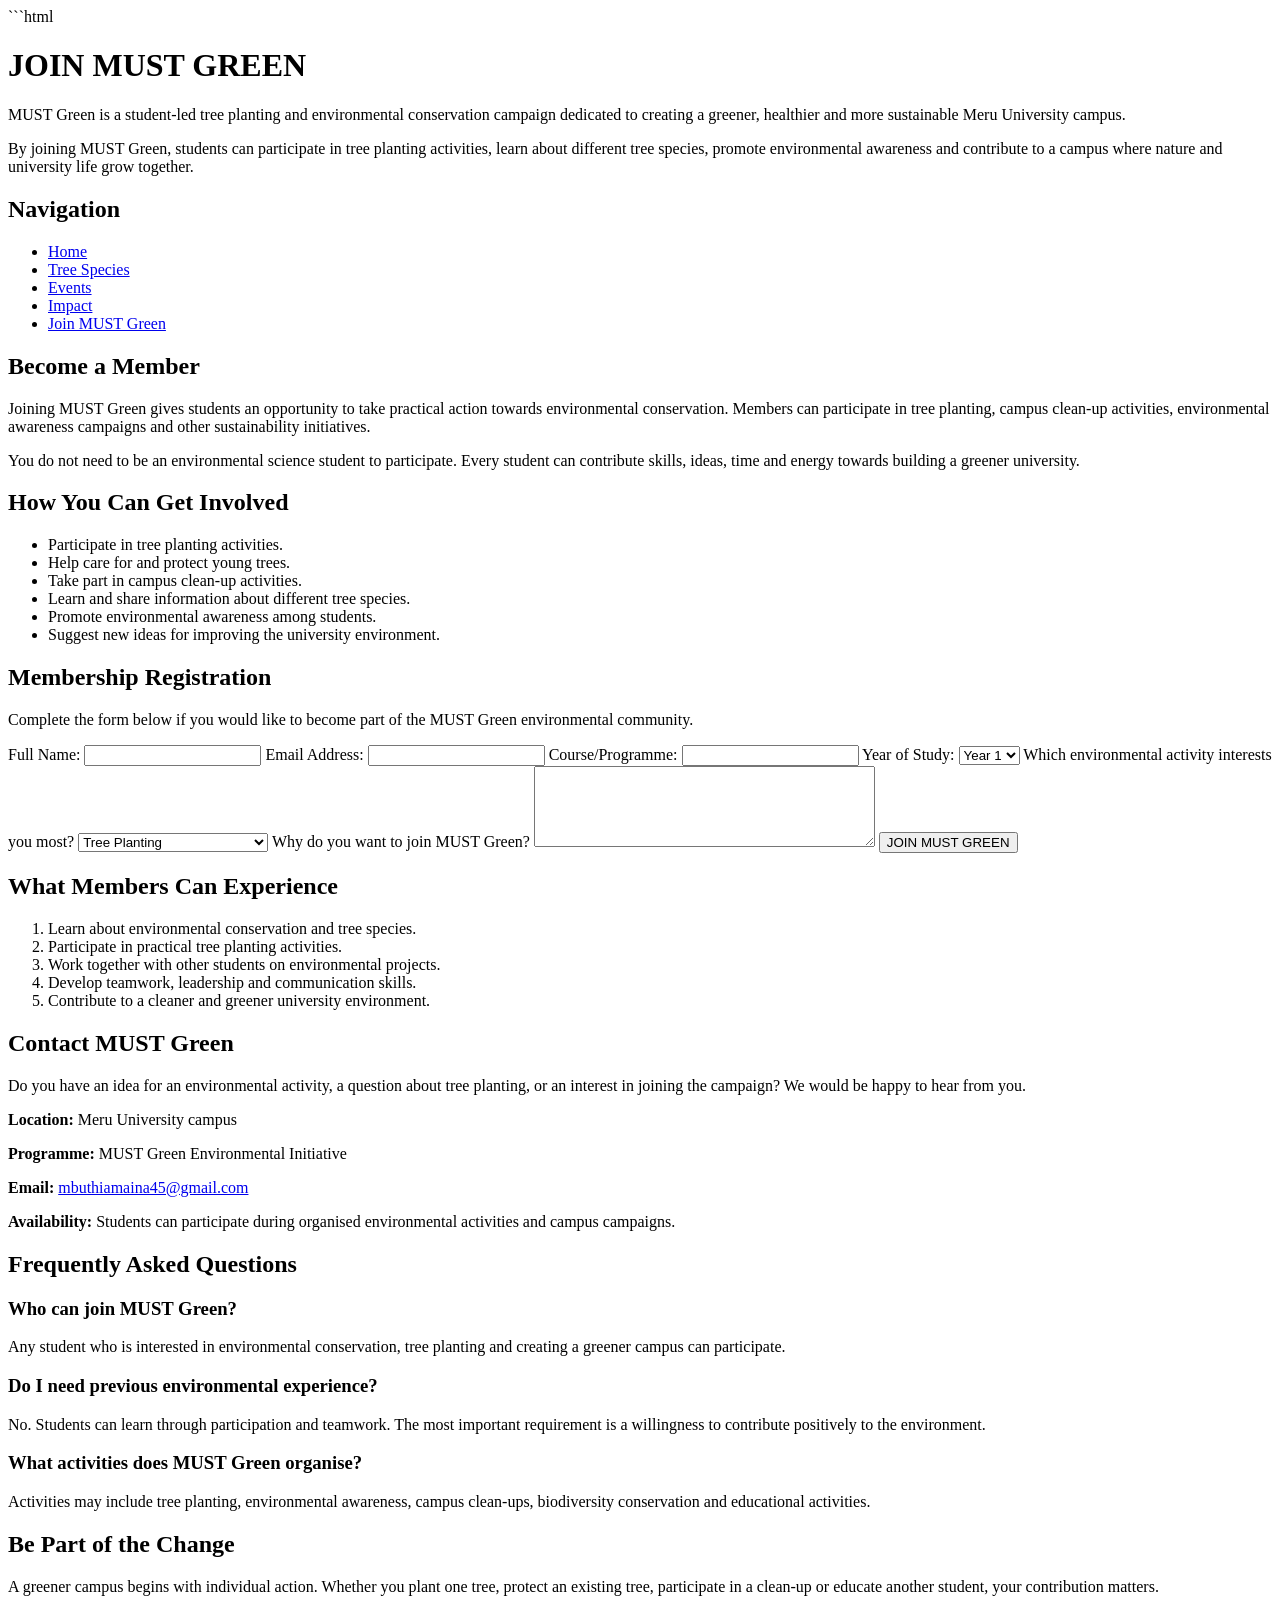
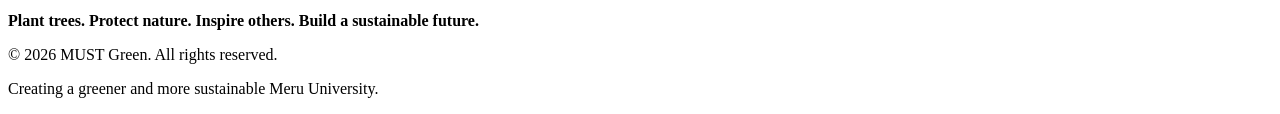
==== contact.html @ 53b5df97 "Add files via upload" ====
﻿```html
<!DOCTYPE html>
<!-- Tells the browser that this document uses HTML5 -->

<html lang="en">
<!-- The <html> element contains the entire webpage.
     lang="en" tells the browser that the page is written in English -->

<head>
    <!-- The <head> contains information about the webpage.
         This information is mostly not displayed on the page -->

    <meta charset="UTF-8">
    <!-- Tells the browser how to read and display characters correctly -->

    <meta name="viewport" content="width=device-width, initial-scale=1.0">
    <!-- Helps the webpage fit properly on phones, tablets and computers -->

    <title>Join MUST Green</title>
    <!-- Sets the name that appears on the browser tab -->

</head>

<body>
<!-- The <body> contains all the content that visitors see on the webpage -->


    <!-- Creates the introductory section of the webpage -->
    <header>

        <!-- Creates the main heading of the webpage -->
        <h1>JOIN MUST GREEN</h1>

        <!-- Introduces MUST Green to visitors -->
        <p>
            MUST Green is a student-led tree planting and environmental
            conservation campaign dedicated to creating a greener,
            healthier and more sustainable Meru University campus.
        </p>

        <!-- Gives visitors more information about joining -->
        <p>
            By joining MUST Green, students can participate in tree planting
            activities, learn about different tree species, promote
            environmental awareness and contribute to a campus where
            nature and university life grow together.
        </p>

    </header>
    <!-- Ends the header -->


    <!-- Creates the navigation menu -->
    <nav>

        <h2>Navigation</h2>

        <!-- Navigation links -->
        <ul>
            <li>
                <a href="index.html">Home</a>
            </li>

            <li>
                <a href="species.html">Tree Species</a>
            </li>

            <li>
                <a href="events.html">Events</a>
            </li>

            <li>
                <a href="impact.html">Impact</a>
            </li>

            <li>
                <a href="contact.html">Join MUST Green</a>
            </li>
        </ul>

    </nav>
    <!-- Ends the navigation menu -->


    <!-- Creates the main content area of the webpage -->
    <main>


        <!-- Creates the membership section -->
        <section>

            <h2>Become a Member</h2>

            <p>
                Joining MUST Green gives students an opportunity to take
                practical action towards environmental conservation.
                Members can participate in tree planting, campus clean-up
                activities, environmental awareness campaigns and other
                sustainability initiatives.
            </p>

            <p>
                You do not need to be an environmental science student to
                participate. Every student can contribute skills, ideas,
                time and energy towards building a greener university.
            </p>

        </section>
        <!-- Ends the membership section -->


        <!-- Creates a section showing ways students can participate -->
        <section>

            <h2>How You Can Get Involved</h2>

            <ul>
                <li>
                    Participate in tree planting activities.
                </li>

                <li>
                    Help care for and protect young trees.
                </li>

                <li>
                    Take part in campus clean-up activities.
                </li>

                <li>
                    Learn and share information about different tree species.
                </li>

                <li>
                    Promote environmental awareness among students.
                </li>

                <li>
                    Suggest new ideas for improving the university environment.
                </li>
            </ul>

        </section>
        <!-- Ends the involvement section -->


        <!-- Creates the membership registration section -->
        <section>

            <h2>Membership Registration</h2>

            <p>
                Complete the form below if you would like to become part of
                the MUST Green environmental community.
            </p>

            <!-- Creates a form where students can provide their details -->
            <form action="#" method="post">

                <!-- Full name -->
                <label for="fullname">Full Name:</label>
                <input
                    type="text"
                    id="fullname"
                    name="fullname"
                    required
                >

                <!-- Email address -->
                <label for="email">Email Address:</label>
                <input
                    type="email"
                    id="email"
                    name="email"
                    required
                >

                <!-- Course -->
                <label for="course">Course/Programme:</label>
                <input
                    type="text"
                    id="course"
                    name="course"
                    required
                >

                <!-- Year of study -->
                <label for="year">Year of Study:</label>

                <select id="year" name="year">
                    <option value="year1">Year 1</option>
                    <option value="year2">Year 2</option>
                    <option value="year3">Year 3</option>
                    <option value="year4">Year 4</option>
                </select>

                <!-- Environmental activity -->
                <label for="interest">
                    Which environmental activity interests you most?
                </label>

                <select id="interest" name="interest">
                    <option value="tree-planting">
                        Tree Planting
                    </option>

                    <option value="conservation">
                        Environmental Conservation
                    </option>

                    <option value="clean-up">
                        Campus Clean-Up
                    </option>

                    <option value="awareness">
                        Environmental Awareness
                    </option>
                </select>

                <!-- Reason for joining -->
                <label for="reason">
                    Why do you want to join MUST Green?
                </label>

                <textarea
                    id="reason"
                    name="reason"
                    rows="5"
                    cols="40"
                ></textarea>

                <!-- Submit button -->
                <button type="submit">
                    JOIN MUST GREEN
                </button>

            </form>
            <!-- Ends the membership form -->

        </section>
        <!-- Ends the registration section -->


        <!-- Creates a section explaining the membership experience -->
        <section>

            <h2>What Members Can Experience</h2>

            <ol>
                <li>
                    Learn about environmental conservation and tree species.
                </li>

                <li>
                    Participate in practical tree planting activities.
                </li>

                <li>
                    Work together with other students on environmental projects.
                </li>

                <li>
                    Develop teamwork, leadership and communication skills.
                </li>

                <li>
                    Contribute to a cleaner and greener university environment.
                </li>
            </ol>

        </section>
        <!-- Ends the member experience section -->


        <!-- Creates a contact information section -->
        <section>

            <h2>Contact MUST Green</h2>

            <p>
                Do you have an idea for an environmental activity, a question
                about tree planting, or an interest in joining the campaign?
                We would be happy to hear from you.
            </p>

            <p>
                <strong>Location:</strong>
                Meru University campus
            </p>

            <p>
                <strong>Programme:</strong>
                MUST Green Environmental Initiative
            </p>

            <p>
                <strong>Email:</strong>
                <a href="mailto:mbuthiamaina45@gmail.com">
                    mbuthiamaina45@gmail.com
                </a>
            </p>

            <p>
                <strong>Availability:</strong>
                Students can participate during organised environmental
                activities and campus campaigns.
            </p>

        </section>
        <!-- Ends the contact information section -->


        <!-- Creates a frequently asked questions section -->
        <section>

            <h2>Frequently Asked Questions</h2>

            <h3>Who can join MUST Green?</h3>

            <p>
                Any student who is interested in environmental conservation,
                tree planting and creating a greener campus can participate.
            </p>

            <h3>Do I need previous environmental experience?</h3>

            <p>
                No. Students can learn through participation and teamwork.
                The most important requirement is a willingness to contribute
                positively to the environment.
            </p>

            <h3>What activities does MUST Green organise?</h3>

            <p>
                Activities may include tree planting, environmental awareness,
                campus clean-ups, biodiversity conservation and educational
                activities.
            </p>

        </section>
        <!-- Ends the FAQ section -->


        <!-- Creates a final call-to-action section -->
        <section>

            <h2>Be Part of the Change</h2>

            <p>
                A greener campus begins with individual action. Whether you
                plant one tree, protect an existing tree, participate in a
                clean-up or educate another student, your contribution matters.
            </p>

            <p>
                <strong>
                    Plant trees. Protect nature. Inspire others.
                    Build a sustainable future.
                </strong>
            </p>

        </section>
        <!-- Ends the final call-to-action section -->


    </main>
    <!-- Ends the main content -->


    <!-- Creates the footer of the webpage -->
    <footer>

        <p>
            &copy; 2026 MUST Green. All rights reserved.
        </p>

        <p>
            Creating a greener and more sustainable Meru University.
        </p>

    </footer>
    <!-- Ends the footer -->


</body>
<!-- Ends the body -->

</html>
<!-- Ends the entire HTML document -->
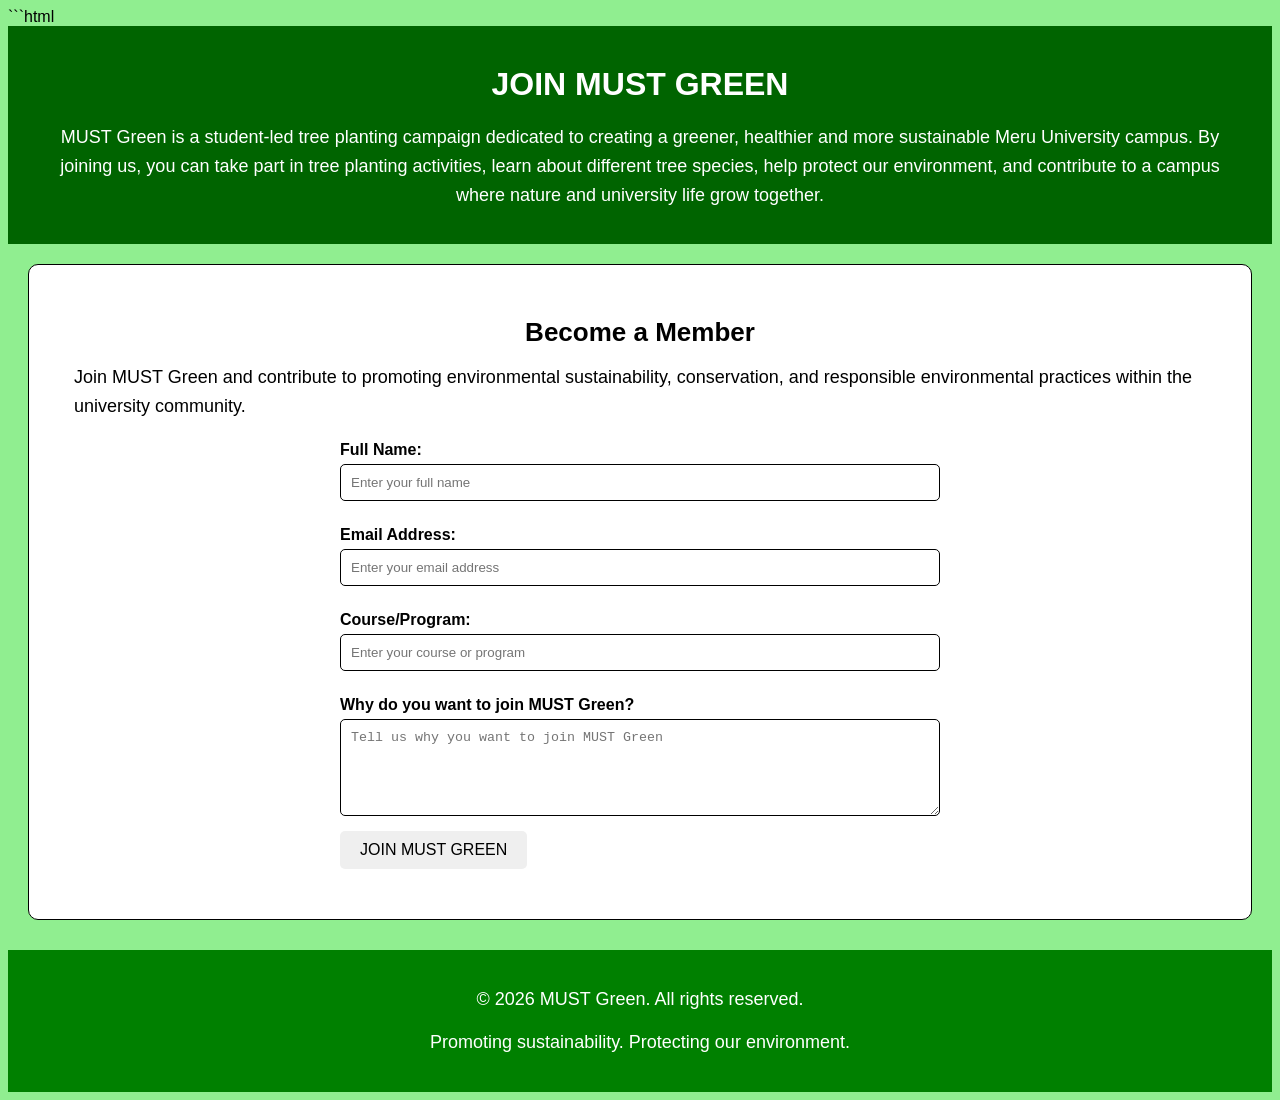
==== commit de890d87: "Update contact.html" ====
--- a/contact.html
+++ b/contact.html
@@ -3,372 +3,123 @@
 <!-- Tells the browser that this document uses HTML5 -->
 
 <html lang="en">
-<!-- The <html> element contains the entire webpage.
-     lang="en" tells the browser that the page is written in English -->
+<!-- The webpage is written in English. -->
 
 <head>
-    <!-- The <head> contains information about the webpage.
-         This information is mostly not displayed on the page -->
 
     <meta charset="UTF-8">
-    <!-- Tells the browser how to read and display characters correctly -->
+    <!-- Allows the browser to correctly display characters. -->
 
-    <meta name="viewport" content="width=device-width, initial-scale=1.0">
-    <!-- Helps the webpage fit properly on phones, tablets and computers -->
+    <meta name="viewport"
+          content="width=device-width, initial-scale=1.0">
+    <!-- Makes the webpage responsive on phones, tablets and computers. -->
 
-    <title>Join MUST Green</title>
-    <!-- Sets the name that appears on the browser tab -->
+    <link rel="stylesheet" href="css/style.css">
+    <!-- Connects this page to your CSS file. -->
+
+    <title>JOIN MUST GREEN</title>
+    <!-- Title shown on the browser tab. -->
 
 </head>
 
+
 <body>
-<!-- The <body> contains all the content that visitors see on the webpage -->
 
+    <!-- ==================== HEADER ==================== -->
 
-    <!-- Creates the introductory section of the webpage -->
     <header>
 
-        <!-- Creates the main heading of the webpage -->
         <h1>JOIN MUST GREEN</h1>
 
-        <!-- Introduces MUST Green to visitors -->
         <p>
-            MUST Green is a student-led tree planting and environmental
-            conservation campaign dedicated to creating a greener,
-            healthier and more sustainable Meru University campus.
-        </p>
-
-        <!-- Gives visitors more information about joining -->
-        <p>
-            By joining MUST Green, students can participate in tree planting
-            activities, learn about different tree species, promote
-            environmental awareness and contribute to a campus where
+            MUST Green is a student-led tree planting campaign dedicated
+            to creating a greener, healthier and more sustainable Meru
+            University campus. By joining us, you can take part in tree
+            planting activities, learn about different tree species, help
+            protect our environment, and contribute to a campus where
             nature and university life grow together.
         </p>
 
     </header>
-    <!-- Ends the header -->
 
 
-    <!-- Creates the navigation menu -->
-    <nav>
+    <!-- ==================== MEMBERSHIP SECTION ==================== -->
 
-        <h2>Navigation</h2>
+    <section>
 
-        <!-- Navigation links -->
-        <ul>
-            <li>
-                <a href="index.html">Home</a>
-            </li>
+        <h2>Become a Member</h2>
 
-            <li>
-                <a href="species.html">Tree Species</a>
-            </li>
-
-            <li>
-                <a href="events.html">Events</a>
-            </li>
-
-            <li>
-                <a href="impact.html">Impact</a>
-            </li>
-
-            <li>
-                <a href="contact.html">Join MUST Green</a>
-            </li>
-        </ul>
-
-    </nav>
-    <!-- Ends the navigation menu -->
+        <p>
+            Join MUST Green and contribute to promoting environmental
+            sustainability, conservation, and responsible environmental
+            practices within the university community.
+        </p>
 
 
-    <!-- Creates the main content area of the webpage -->
-    <main>
+        <!-- ==================== MEMBERSHIP FORM ==================== -->
+
+        <form action="https://formspree.io/f/mvkzkzjz"
+              method="POST">
+
+            <!-- FULL NAME -->
+
+            <label for="fullname">Full Name:</label>
+
+            <input type="text"
+                   id="fullname"
+                   name="fullname"
+                   placeholder="Enter your full name"
+                   required>
 
 
-        <!-- Creates the membership section -->
-        <section>
+            <!-- EMAIL -->
 
-            <h2>Become a Member</h2>
+            <label for="email">Email Address:</label>
 
-            <p>
-                Joining MUST Green gives students an opportunity to take
-                practical action towards environmental conservation.
-                Members can participate in tree planting, campus clean-up
-                activities, environmental awareness campaigns and other
-                sustainability initiatives.
-            </p>
-
-            <p>
-                You do not need to be an environmental science student to
-                participate. Every student can contribute skills, ideas,
-                time and energy towards building a greener university.
-            </p>
-
-        </section>
-        <!-- Ends the membership section -->
+            <input type="email"
+                   id="email"
+                   name="email"
+                   placeholder="Enter your email address"
+                   required>
 
 
-        <!-- Creates a section showing ways students can participate -->
-        <section>
+            <!-- COURSE -->
 
-            <h2>How You Can Get Involved</h2>
+            <label for="course">Course/Program:</label>
 
-            <ul>
-                <li>
-                    Participate in tree planting activities.
-                </li>
-
-                <li>
-                    Help care for and protect young trees.
-                </li>
-
-                <li>
-                    Take part in campus clean-up activities.
-                </li>
-
-                <li>
-                    Learn and share information about different tree species.
-                </li>
-
-                <li>
-                    Promote environmental awareness among students.
-                </li>
-
-                <li>
-                    Suggest new ideas for improving the university environment.
-                </li>
-            </ul>
-
-        </section>
-        <!-- Ends the involvement section -->
+            <input type="text"
+                   id="course"
+                   name="course"
+                   placeholder="Enter your course or program"
+                   required>
 
 
-        <!-- Creates the membership registration section -->
-        <section>
+            <!-- REASON FOR JOINING -->
 
-            <h2>Membership Registration</h2>
+            <label for="reason">
+                Why do you want to join MUST Green?
+            </label>
 
-            <p>
-                Complete the form below if you would like to become part of
-                the MUST Green environmental community.
-            </p>
-
-            <!-- Creates a form where students can provide their details -->
-            <form action="#" method="post">
-
-                <!-- Full name -->
-                <label for="fullname">Full Name:</label>
-                <input
-                    type="text"
-                    id="fullname"
-                    name="fullname"
-                    required
-                >
-
-                <!-- Email address -->
-                <label for="email">Email Address:</label>
-                <input
-                    type="email"
-                    id="email"
-                    name="email"
-                    required
-                >
-
-                <!-- Course -->
-                <label for="course">Course/Programme:</label>
-                <input
-                    type="text"
-                    id="course"
-                    name="course"
-                    required
-                >
-
-                <!-- Year of study -->
-                <label for="year">Year of Study:</label>
-
-                <select id="year" name="year">
-                    <option value="year1">Year 1</option>
-                    <option value="year2">Year 2</option>
-                    <option value="year3">Year 3</option>
-                    <option value="year4">Year 4</option>
-                </select>
-
-                <!-- Environmental activity -->
-                <label for="interest">
-                    Which environmental activity interests you most?
-                </label>
-
-                <select id="interest" name="interest">
-                    <option value="tree-planting">
-                        Tree Planting
-                    </option>
-
-                    <option value="conservation">
-                        Environmental Conservation
-                    </option>
-
-                    <option value="clean-up">
-                        Campus Clean-Up
-                    </option>
-
-                    <option value="awareness">
-                        Environmental Awareness
-                    </option>
-                </select>
-
-                <!-- Reason for joining -->
-                <label for="reason">
-                    Why do you want to join MUST Green?
-                </label>
-
-                <textarea
-                    id="reason"
-                    name="reason"
-                    rows="5"
-                    cols="40"
-                ></textarea>
-
-                <!-- Submit button -->
-                <button type="submit">
-                    JOIN MUST GREEN
-                </button>
-
-            </form>
-            <!-- Ends the membership form -->
-
-        </section>
-        <!-- Ends the registration section -->
+            <textarea id="reason"
+                      name="reason"
+                      rows="5"
+                      placeholder="Tell us why you want to join MUST Green"
+                      required></textarea>
 
 
-        <!-- Creates a section explaining the membership experience -->
-        <section>
+            <!-- SUBMIT BUTTON -->
 
-            <h2>What Members Can Experience</h2>
+            <button type="submit">
+                JOIN MUST GREEN
+            </button>
 
-            <ol>
-                <li>
-                    Learn about environmental conservation and tree species.
-                </li>
+        </form>
 
-                <li>
-                    Participate in practical tree planting activities.
-                </li>
-
-                <li>
-                    Work together with other students on environmental projects.
-                </li>
-
-                <li>
-                    Develop teamwork, leadership and communication skills.
-                </li>
-
-                <li>
-                    Contribute to a cleaner and greener university environment.
-                </li>
-            </ol>
-
-        </section>
-        <!-- Ends the member experience section -->
+    </section>
 
 
-        <!-- Creates a contact information section -->
-        <section>
+    <!-- ==================== FOOTER ==================== -->
 
-            <h2>Contact MUST Green</h2>
-
-            <p>
-                Do you have an idea for an environmental activity, a question
-                about tree planting, or an interest in joining the campaign?
-                We would be happy to hear from you.
-            </p>
-
-            <p>
-                <strong>Location:</strong>
-                Meru University campus
-            </p>
-
-            <p>
-                <strong>Programme:</strong>
-                MUST Green Environmental Initiative
-            </p>
-
-            <p>
-                <strong>Email:</strong>
-                <a href="mailto:mbuthiamaina45@gmail.com">
-                    mbuthiamaina45@gmail.com
-                </a>
-            </p>
-
-            <p>
-                <strong>Availability:</strong>
-                Students can participate during organised environmental
-                activities and campus campaigns.
-            </p>
-
-        </section>
-        <!-- Ends the contact information section -->
-
-
-        <!-- Creates a frequently asked questions section -->
-        <section>
-
-            <h2>Frequently Asked Questions</h2>
-
-            <h3>Who can join MUST Green?</h3>
-
-            <p>
-                Any student who is interested in environmental conservation,
-                tree planting and creating a greener campus can participate.
-            </p>
-
-            <h3>Do I need previous environmental experience?</h3>
-
-            <p>
-                No. Students can learn through participation and teamwork.
-                The most important requirement is a willingness to contribute
-                positively to the environment.
-            </p>
-
-            <h3>What activities does MUST Green organise?</h3>
-
-            <p>
-                Activities may include tree planting, environmental awareness,
-                campus clean-ups, biodiversity conservation and educational
-                activities.
-            </p>
-
-        </section>
-        <!-- Ends the FAQ section -->
-
-
-        <!-- Creates a final call-to-action section -->
-        <section>
-
-            <h2>Be Part of the Change</h2>
-
-            <p>
-                A greener campus begins with individual action. Whether you
-                plant one tree, protect an existing tree, participate in a
-                clean-up or educate another student, your contribution matters.
-            </p>
-
-            <p>
-                <strong>
-                    Plant trees. Protect nature. Inspire others.
-                    Build a sustainable future.
-                </strong>
-            </p>
-
-        </section>
-        <!-- Ends the final call-to-action section -->
-
-
-    </main>
-    <!-- Ends the main content -->
-
-
-    <!-- Creates the footer of the webpage -->
     <footer>
 
         <p>
@@ -376,16 +127,13 @@
         </p>
 
         <p>
-            Creating a greener and more sustainable Meru University.
+            Promoting sustainability. Protecting our environment.
         </p>
 
     </footer>
-    <!-- Ends the footer -->
 
 
 </body>
-<!-- Ends the body -->
 
 </html>
-<!-- Ends the entire HTML document -->
 
--- a/css/style.css
+++ b/css/style.css
@@ -0,0 +1,379 @@
+```css
+/* ================================
+   GENERAL SETTINGS
+   ================================ */
+
+/* Applies to all elements on the webpage */
+* {
+    margin: 0;
+    padding: 0;
+    box-sizing: border-box;
+}
+/* Removes default spacing and makes element sizing easier to control */
+
+
+/* ================================
+   BODY
+   ================================ */
+
+body {
+    font-family: Arial, sans-serif;
+    background-color: lightgreen;
+    color: black;
+}
+/* Sets the font, background colour, and text colour */
+
+
+/* ================================
+   HEADER
+   ================================ */
+
+header {
+    background-color: darkgreen;
+    color: white;
+    padding: 20px;
+    text-align: center;
+}
+/* Styles the header */
+/* padding adds space inside the header */
+
+
+/* ================================
+   NAVIGATION MENU
+   ================================ */
+
+/* nav selects the navigation section */
+nav {
+    padding: 15px;
+    /* Adds space inside the navigation area */
+
+    background-color: darkgreen;
+    /* Gives the navigation a dark green background */
+}
+
+
+/* Removes the default list styling */
+nav ul {
+    list-style-type: none;
+    /* Removes the bullet points */
+
+    text-align: center;
+    /* Centers the navigation links */
+}
+
+
+/* Places navigation items next to each other */
+nav ul li {
+    display: inline-block;
+    /* Displays navigation items horizontally */
+
+    margin: 5px;
+    /* Adds space between navigation items */
+}
+
+
+/* Navigation links */
+nav a {
+    margin: 10px;
+    /* Adds space around each link */
+
+    text-decoration: none;
+    /* Removes the underline from the links */
+
+    color: white;
+    /* Makes the link text white */
+}
+
+
+/* Changes the link when the mouse moves over it */
+nav a:hover {
+    text-decoration: underline;
+}
+
+
+/* ================================
+   MAIN HEADING
+   ================================ */
+
+h1 {
+    text-align: center;
+    /* Centers the main heading horizontally */
+
+    font-size: 32px;
+    /* Makes the main heading large and easy to notice */
+
+    margin: 20px;
+    /* Creates space around the heading */
+}
+
+
+/* ================================
+   PARAGRAPHS
+   ================================ */
+
+p {
+    font-size: 18px;
+    /* Makes paragraph text easier to read */
+
+    line-height: 1.6;
+    /* Creates comfortable space between lines */
+
+    margin: 15px;
+    /* Creates space around each paragraph */
+}
+
+
+/* ================================
+   SECTIONS
+   ================================ */
+
+section {
+    padding: 30px;
+    /* Creates 30px of space inside the section */
+
+    margin: 20px;
+    /* Creates 20px of space outside the section */
+
+    border: 1px solid black;
+    /* Adds a thin black border around the section */
+
+    border-radius: 10px;
+    /* Rounds the corners of the section */
+
+    background-color: white;
+    /* Gives the section a white background */
+}
+
+
+/* ================================
+   SECTION HEADINGS
+   ================================ */
+
+section h2 {
+    text-align: center;
+    /* Centers the section heading */
+
+    font-size: 26px;
+    /* Makes the section heading bigger */
+
+    margin-bottom: 15px;
+    /* Creates space below the section heading */
+}
+
+
+/* ================================
+   SUBHEADINGS
+   ================================ */
+
+h3 {
+    font-size: 22px;
+    /* Makes smaller headings larger than normal text */
+
+    margin: 15px;
+    /* Creates space around the subheading */
+}
+
+
+/* ================================
+   LISTS
+   ================================ */
+
+ul {
+    margin: 15px 30px;
+    /* Creates space around the list */
+
+    padding-left: 20px;
+    /* Creates space between the list and its bullet points */
+}
+
+
+li {
+    font-size: 17px;
+    /* Makes list items easy to read */
+
+    margin-bottom: 8px;
+    /* Creates space between individual list items */
+}
+
+
+/* ================================
+   LINKS
+   ================================ */
+
+a {
+    color: green;
+    /* Makes normal links green */
+
+    text-decoration: none;
+    /* Removes the normal underline from links */
+}
+
+
+a:hover {
+    text-decoration: underline;
+    /* Adds an underline when the mouse moves over a link */
+}
+
+
+/* ================================
+   FORMS
+   ================================ */
+
+form {
+    max-width: 600px;
+    /* Prevents the form from becoming too wide */
+
+    margin: 20px auto;
+    /* Centers the form */
+}
+
+
+/* Styles form labels */
+label {
+    display: block;
+    /* Places each label on its own line */
+
+    margin: 10px 0 5px;
+    /* Adds space around the label */
+
+    font-weight: bold;
+    /* Makes the label easier to see */
+}
+
+
+/* Styles text inputs, select boxes and text areas */
+input,
+select,
+textarea {
+    width: 100%;
+    /* Makes form fields use the available width */
+
+    padding: 10px;
+    /* Adds space inside the fields */
+
+    margin-bottom: 15px;
+    /* Adds space below each field */
+
+    border: 1px solid black;
+    /* Adds a border */
+
+    border-radius: 5px;
+    /* Rounds the corners */
+}
+
+
+/* ================================
+   BUTTONS
+   ================================ */
+
+button {
+    padding: 10px 20px;
+    /* Creates space inside the button */
+
+    font-size: 16px;
+    /* Makes the button text easy to read */
+
+    border: none;
+    /* Removes the default button border */
+
+    border-radius: 5px;
+    /* Makes the button corners slightly rounded */
+
+    cursor: pointer;
+    /* Changes the mouse pointer to a hand over the button */
+}
+
+
+/* ================================
+   IMAGES
+   ================================ */
+
+img {
+    max-width: 100%;
+    /* Prevents an image from becoming wider than its container */
+
+    height: auto;
+    /* Keeps the image's original proportions */
+
+    display: block;
+    /* Makes the image behave as its own block */
+
+    margin: 20px auto;
+    /* Adds space above and below the image and centers it */
+}
+
+
+/* ================================
+   VIDEOS
+   ================================ */
+
+video {
+    width: 100%;
+    /* Makes the video use the available width */
+
+    max-width: 800px;
+    /* Prevents the video from becoming too wide */
+
+    display: block;
+    /* Places the video on its own line */
+
+    margin: 20px auto;
+    /* Adds space around the video and centers it */
+}
+
+
+/* ================================
+   FOOTER
+   ================================ */
+
+footer {
+    text-align: center;
+    /* Centers the footer text */
+
+    padding: 20px;
+    /* Creates space inside the footer */
+
+    margin-top: 30px;
+    /* Creates space between the main content and footer */
+
+    background-color: green;
+    /* Gives the footer a green background */
+
+    color: white;
+    /* Makes the footer text white */
+}
+
+
+/* ================================
+   RESPONSIVE DESIGN
+   ================================ */
+
+@media (max-width: 600px) {
+
+    /* Makes the main heading smaller on small screens */
+    h1 {
+        font-size: 26px;
+    }
+
+
+    /* Reduces section spacing on small screens */
+    section {
+        margin: 10px;
+        padding: 15px;
+    }
+
+
+    /* Places navigation links vertically on small screens */
+    nav ul li {
+        display: block;
+
+        margin: 10px 0;
+    }
+
+
+    /* Makes paragraphs slightly smaller on small screens */
+    p {
+        font-size: 16px;
+    }
+}
+
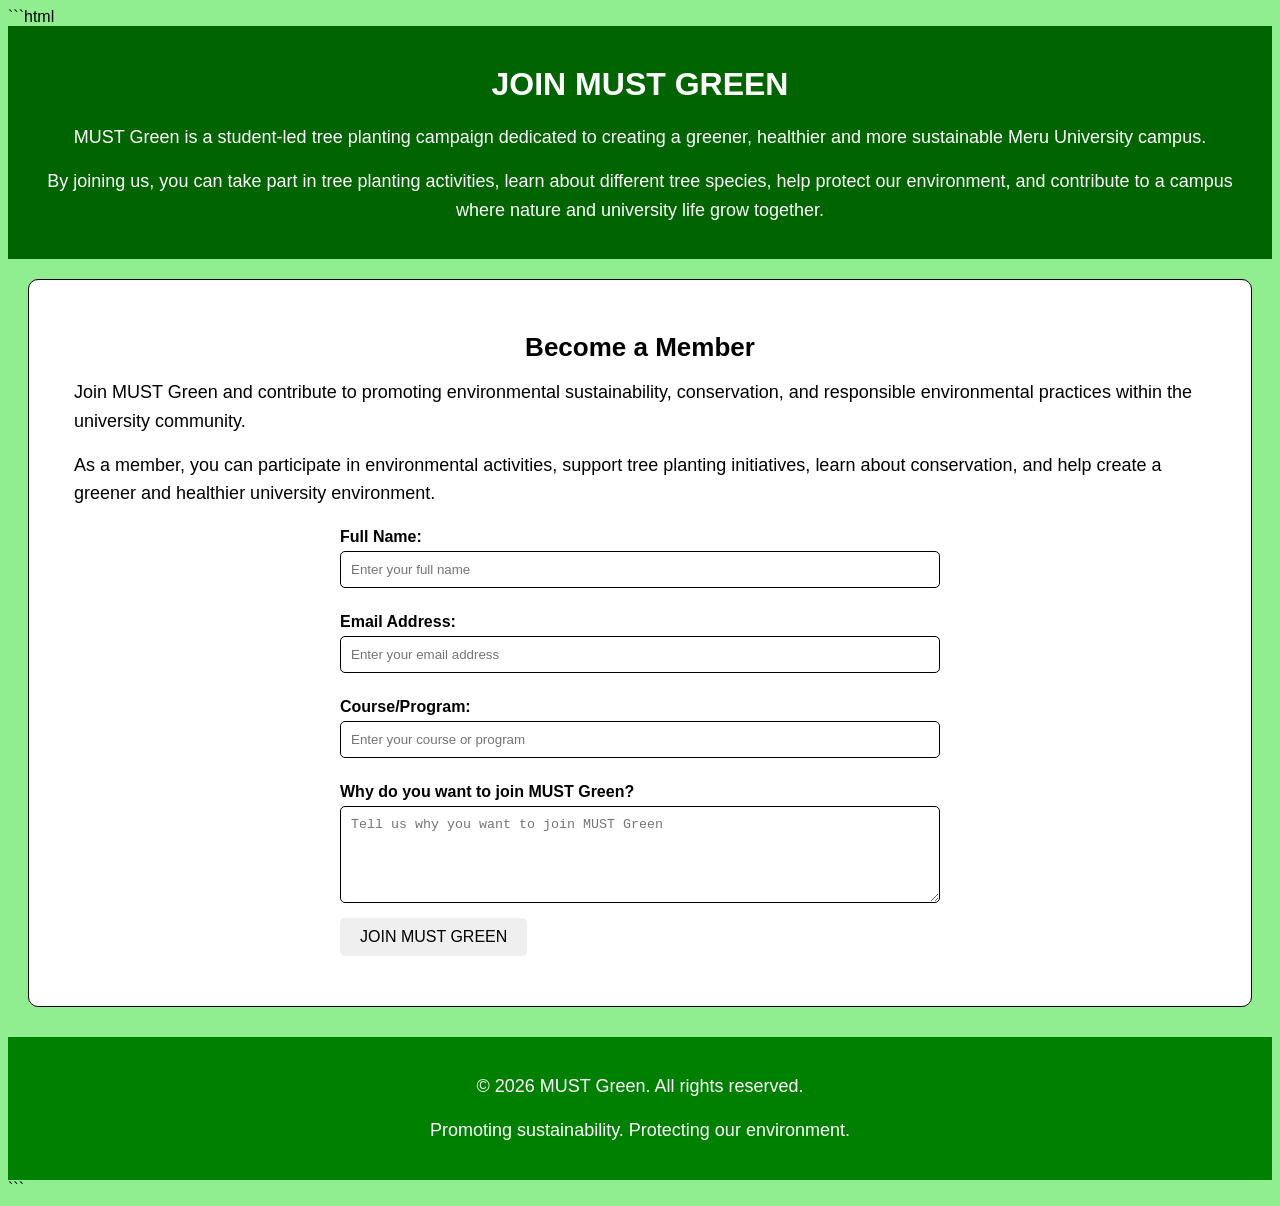
==== commit eb621985: "Update contact.html" ====
--- a/contact.html
+++ b/contact.html
@@ -1,4 +1,4 @@
-﻿```html
+```html
 <!DOCTYPE html>
 <!-- Tells the browser that this document uses HTML5 -->
 
@@ -34,10 +34,14 @@
         <p>
             MUST Green is a student-led tree planting campaign dedicated
             to creating a greener, healthier and more sustainable Meru
-            University campus. By joining us, you can take part in tree
-            planting activities, learn about different tree species, help
-            protect our environment, and contribute to a campus where
-            nature and university life grow together.
+            University campus.
+        </p>
+
+        <p>
+            By joining us, you can take part in tree planting activities,
+            learn about different tree species, help protect our environment,
+            and contribute to a campus where nature and university life
+            grow together.
         </p>
 
     </header>
@@ -53,6 +57,12 @@
             Join MUST Green and contribute to promoting environmental
             sustainability, conservation, and responsible environmental
             practices within the university community.
+        </p>
+
+        <p>
+            As a member, you can participate in environmental activities,
+            support tree planting initiatives, learn about conservation,
+            and help create a greener and healthier university environment.
         </p>
 
 
@@ -136,4 +146,5 @@
 </body>
 
 </html>
-
+```
+﻿
